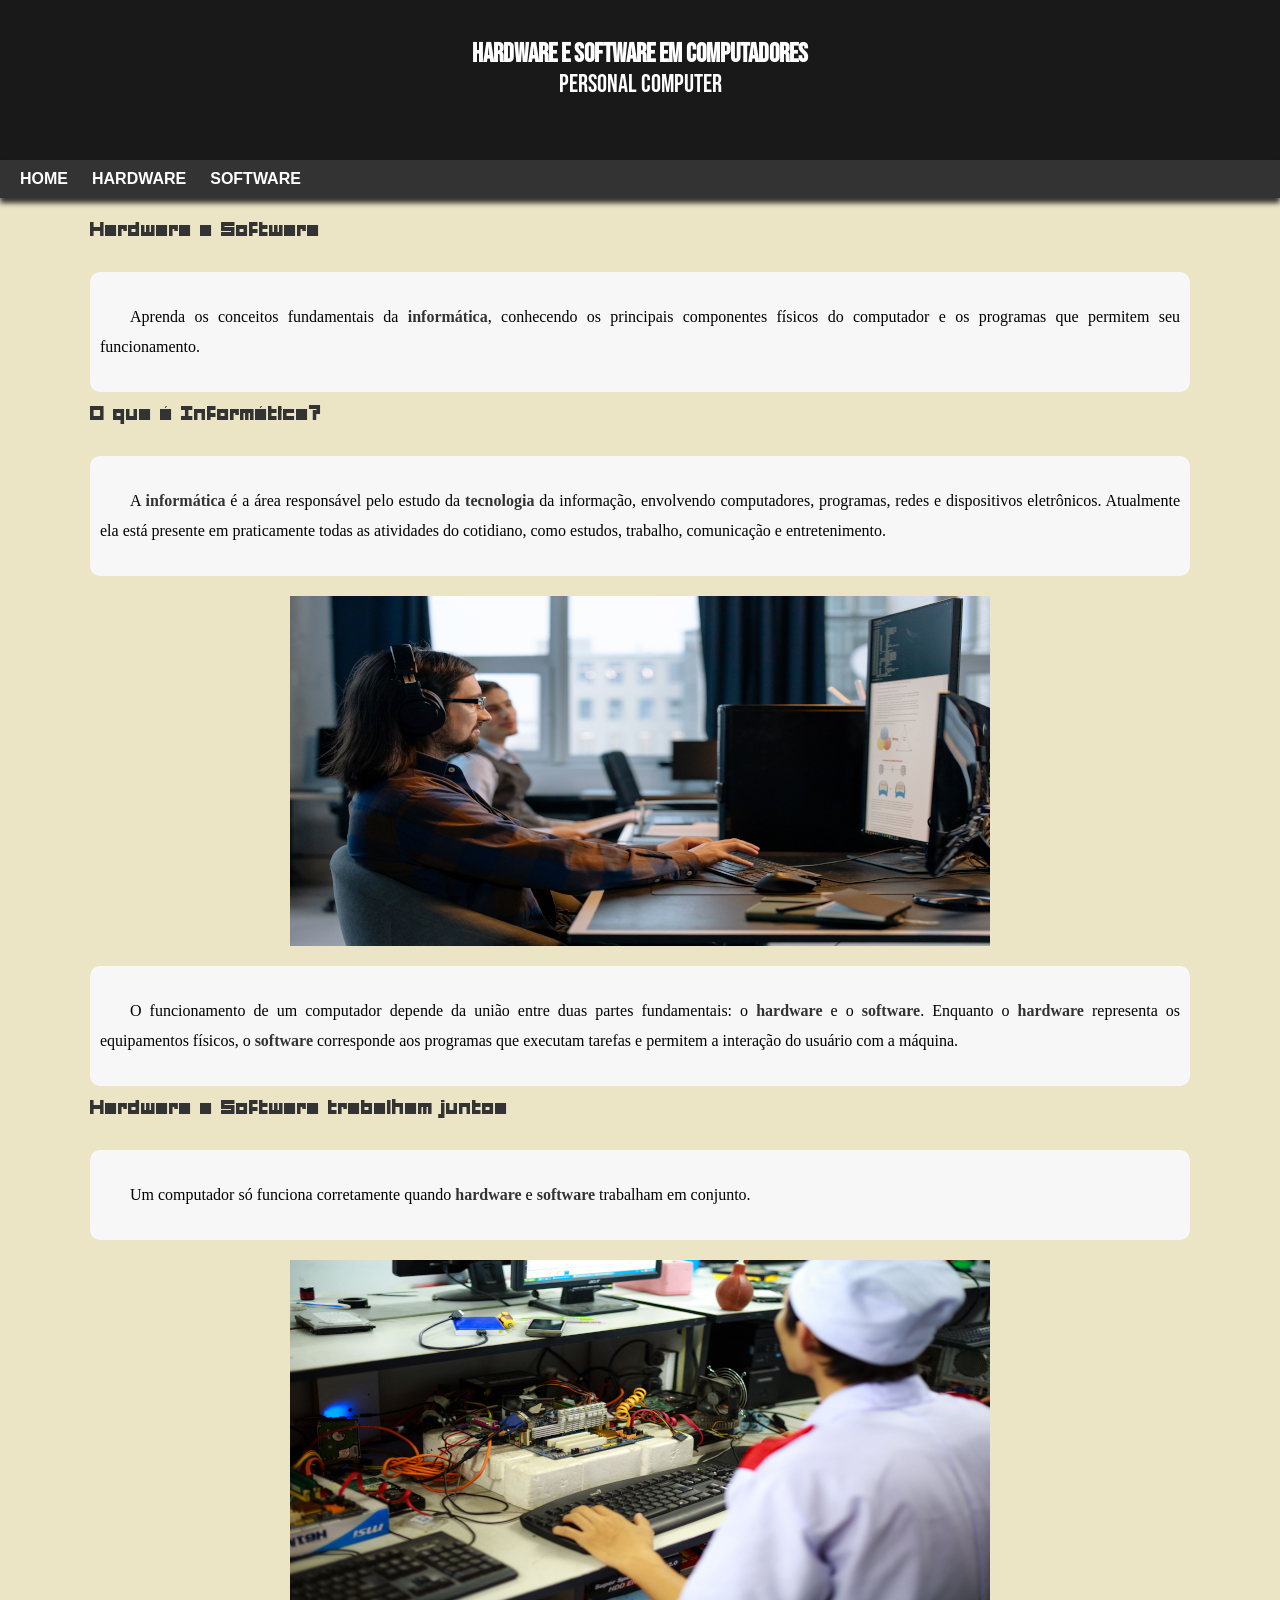
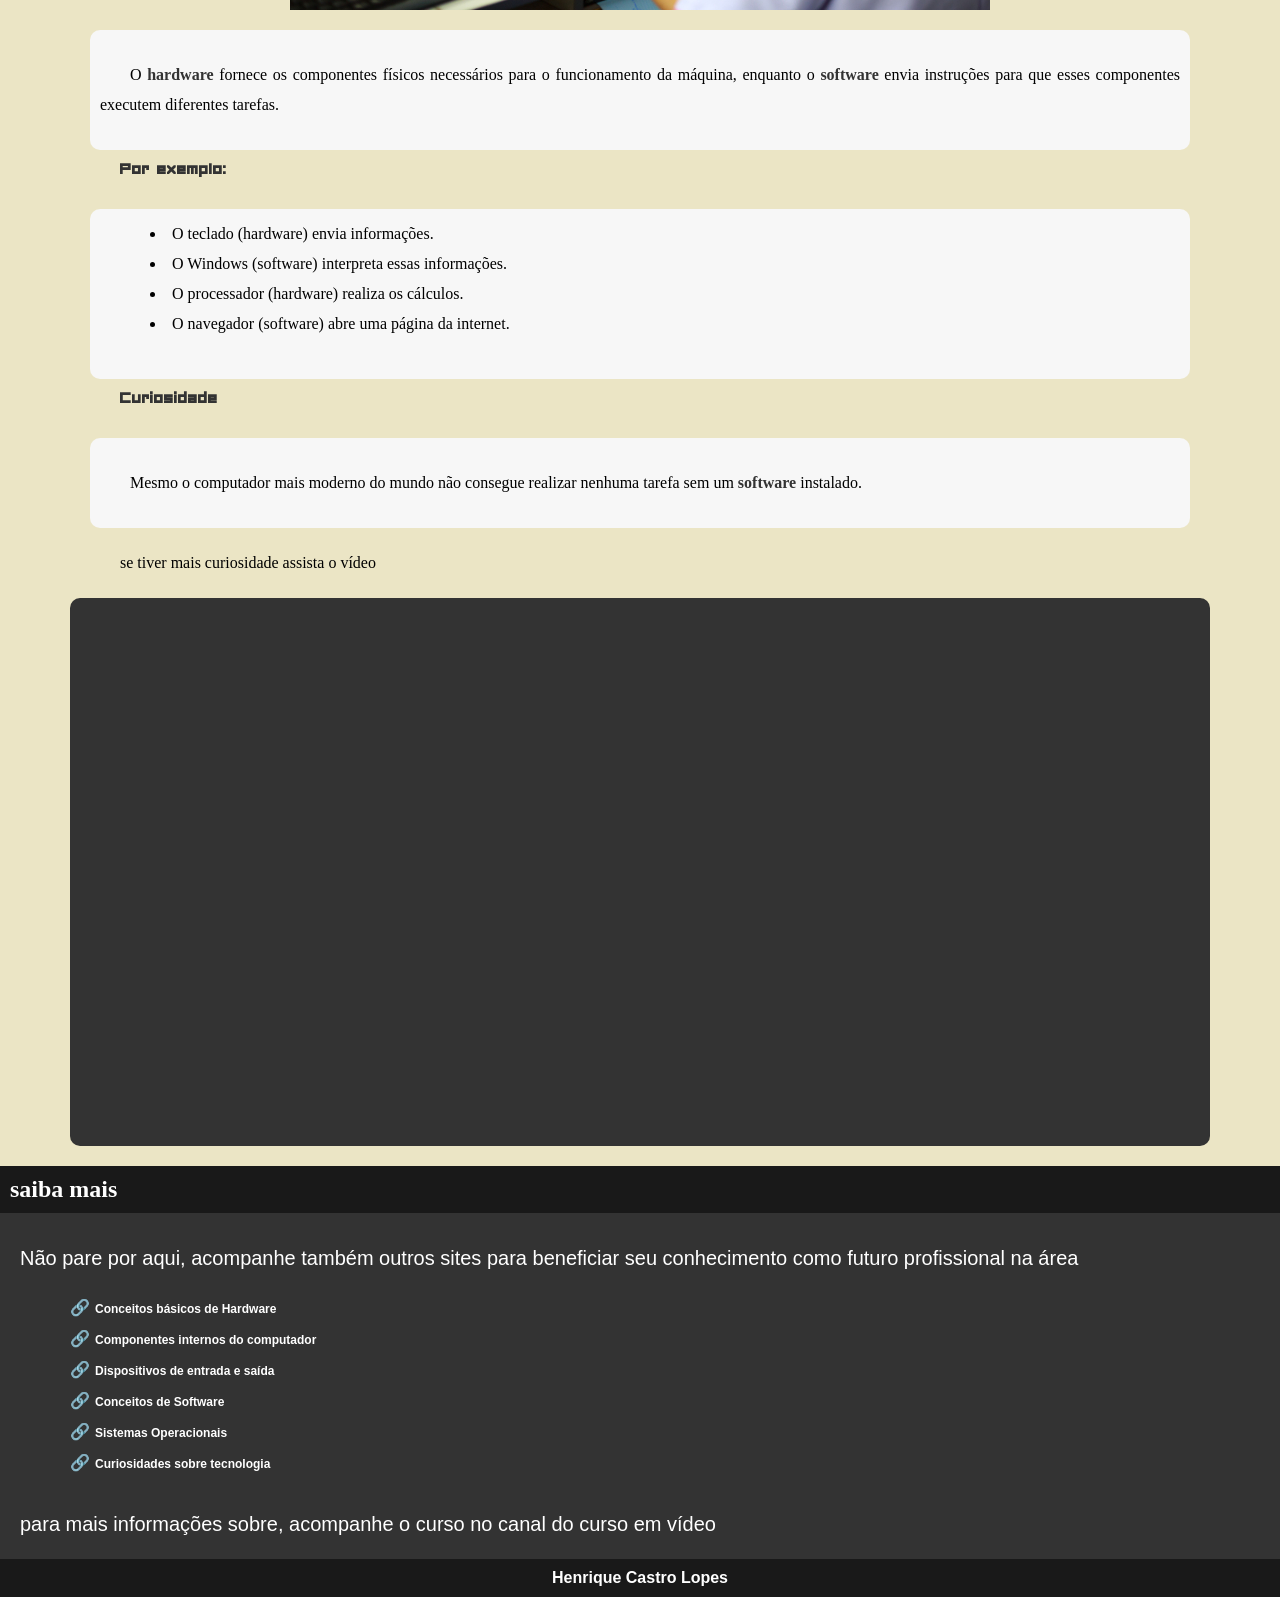
==== index.html @ 678a20b5 "Initial commit" ====
<!DOCTYPE html>
<html lang="pt-br">
<head>
    <meta charset="UTF-8">
    <meta name="viewport" content="width=device-width, initial-scale=1.0">
    <title>Home</title>
    <link rel="shortcut icon" href="favicon.ico" type="image/x-icon">
    <link rel="stylesheet" href="style.css">
</head>
<body>
    <header>
        <h1>HARDWARE e SOFTWARE em Computadores</h1>
        <p>PERSONAL COMPUTER</p>
    </header>

    <nav>
        <a href="home.html">HOME</a>
        <a href="hardware/hardware.html" target="_blank">HARDWARE</a>
        <a href="software/software.html" target="_blank">SOFTWARE</a>
    </nav>

<main>
    <article>
        <h1>Hardware e Software</h1>
        
        <div>
            <p>Aprenda os conceitos fundamentais da <strong>informática</strong>, conhecendo os principais componentes físicos do computador e os programas que permitem seu funcionamento.</p>
        </div>
        
        <h2>O que é Informática?</h2>
        
        <div>
            <p>A <strong>informática</strong> é a área responsável pelo estudo da <strong>tecnologia</strong> da informação, envolvendo computadores, programas, redes e dispositivos eletrônicos. Atualmente ela está presente em praticamente todas as atividades do cotidiano, como estudos, trabalho, comunicação e entretenimento.</p>
        </div>

            <picture>
                <source media="(max-width: 600px)" srcset="imagens/informatica-pq.jpg" type="image/jpg">
                <img src="imagens/informatica.jpg" alt="informatica">
            </picture>
        
        <div>
            <p>O funcionamento de um computador depende da união entre duas partes fundamentais: o <strong>hardware</strong> e o <strong>software</strong>. Enquanto o <strong>hardware</strong> representa os equipamentos físicos, o <strong>software</strong> corresponde aos programas que executam tarefas e permitem a interação do usuário com a máquina.</p>
        </div>
        
        <h2>Hardware e Software trabalham juntos</h2>
        
        <div>
            <p>Um computador só funciona corretamente quando <strong>hardware</strong> e <strong>software</strong> trabalham em conjunto.</p>
        </div>
        
        <picture>
            <source media="(max-width: 600px)" srcset="imagens/harsof-pq.jpg" type="image/jpg">
            <img src="imagens/harsof.jpg" alt="harsof">
        </picture>
        
        <div>
            <p>O <strong>hardware</strong> fornece os componentes físicos necessários para o funcionamento da máquina, enquanto o <strong>software</strong> envia instruções para que esses componentes executem diferentes tarefas.</p>
        </div>
        
        <h3>Por exemplo:</h3>
        
        <div>
            <ul>
                <li>O teclado (hardware) envia informações.</li>
                <li>O Windows (software) interpreta essas informações.</li>
                <li>O processador (hardware) realiza os cálculos.</li>
                <li>O navegador (software) abre uma página da internet.</li>
            </ul>
        </div>

        <h3>Curiosidade</h3>
        
        <div>
            <p>Mesmo o computador mais moderno do mundo não consegue realizar nenhuma tarefa sem um <strong>software</strong> instalado.</p>
        </div>
        
        <p>se tiver mais curiosidade assista o vídeo</p>
        
        <div class="video">
            <iframe width="560" height="315" src="https://www.youtube.com/embed/iT6E92Kt38o?si=bvCLhR-90kXqipxP" title="YouTube video player" frameborder="0" allow="accelerometer; autoplay; clipboard-write; encrypted-media; gyroscope; picture-in-picture; web-share" referrerpolicy="strict-origin-when-cross-origin" allowfullscreen></iframe>
        </div>

    </article>
</main>

<aside>
    <h2>saiba mais</h2>
    <p>Não pare por aqui, acompanhe também outros sites para beneficiar seu conhecimento como futuro profissional na área</p>
    
    <ul>
        <li><a href="https://www.todamateria.com.br/hardware-e-software/">Conceitos básicos de Hardware</a></li>
        <li><a href="https://www.apu.apus.edu/area-of-study/information-technology/resources/basic-components-of-a-computer/">Componentes internos do computador</a></li>
        <li><a href="https://www.significados.com.br/dispositivos-de-entrada-e-saida/">Dispositivos de entrada e saída</a></li>
        <li><a href="https://www.significados.com.br/software/">Conceitos de Software</a></li>
        <li><a href="https://www.ibm.com/br-pt/think/topics/operating-systems">Sistemas Operacionais</a></li>
        <li><a href="https://eletronjun.com.br/blog/?gad_source=1&gad_campaignid=10745352899&gbraid=0AAAAADL0O96Q8dYoWrWL6KG4-k_rSBrrR&gclid=CjwKCAjwmdLSBhANEiwAkREMN-A4eYgXvEwAb1TgO-d-ysGG-lxE4LordVeeuG6c_Vt4MCcbLPbuVhoCAecQAvD_BwE">Curiosidades sobre tecnologia</a></li>
    </ul>

    <p>para mais informações sobre, acompanhe o curso no canal do curso em vídeo</p>
</aside>

<footer>Henrique Castro Lopes</footer>
</body>
</html>
---- style.css ----
@charset "UTF-8";

@import url('https://fonts.googleapis.com/css2?family=Archivo+Black&family=Bebas+Neue&family=Forum&family=Oswald:wght@200..700&display=swap');

@font-face{
    font-family: "square";
    src: url(fontes/FORCED\ SQUARE.ttf);
    font-weight: normal;
    font-style: normal;
}

:root{
    --cor0: #ffffff;
    --cor1: #191919;
    --cor2: #F7F7F7;
    --cor3: #333333;
    --cor4: #000000;
    --cor5: #EBE5C5;

    --font-padrao: Arial, Helvetica, sans-serif;
    --font-destaque: 'Bebas Neue', cursive;
    --font-square: "square", cursive;
}

*{
    margin: 0px;
    padding: 0px;
}

body{
    background-color: var(--cor5);
}

header{
    background-color: var(--cor1);
    padding-top: 40px;
    line-height: 30px;
    min-height: 120px;
}

header h1{
    font-family: var(--font-destaque);
    font-size: clamp(24px, 2vw, 35px);
    text-align: center;
    color: var(--cor0);
}

header p{
    font-family: var(--font-destaque);
    font-size: clamp(15px, 2vw, 25px);
    text-align: center;
    color: var(--cor0);
}

nav{
    background-color: var(--cor3);
    padding: 10px;
    box-shadow: 0px 5px 5px var(--cor3);
}

nav a{
    color: var(--cor0);
    font-family: var(--font-padrao);
    font-weight: bold;
    text-decoration: none;
    padding: 10px;
}

nav a:hover{
    background-color: var(--cor1);
    transition-duration: 0.7s;
}

main{
    max-width: 1100px;
    min-width: 300px;
    margin: auto;
    padding: 20px;
}

main picture{
    display: block;
    margin-top: 20px;
    margin-bottom: 20px;
}

main strong{
    color: var(--cor3);
}

main h1{
    color: var(--cor3);
    font-family: var(--font-square);
    margin-bottom: 30px;
}

main h2{
    color: var(--cor3);
    font-family: var(--font-square);
    margin-bottom: 30px;
}

main h3{
    color: var(--cor3);
    font-family: var(--font-square);
    margin-bottom: 30px;
    margin-left: 30px;
}

.img-con{
    border-radius: 0px;
}

.contain{
    display: block;
    margin: auto;
    padding: 0px;
    display: flex;
    gap: none;
}

.contain picture{
    margin: auto;
}

.contain img{
    width: 120px
}


ul{
    list-style-position: inside;
    margin-bottom: 30px;
    line-height: 30px;
    margin-left: 50px;
}

main p{
    text-indent: 30px;
    line-height: 30px;
    margin-top: 20px;
    margin-bottom: 20px;
    text-align: justify;
}

main div{
    background-color: var(--cor2);
    padding: 10px;
    border-radius: 10px;
    margin-bottom: 10px;
}

main img{
    display: block;
    margin: auto;
}

.video{
    background-color: var(--cor3);
    margin: 0px -20px 0px -20px;
    padding: 20px;
    padding-bottom: 48%;
    position: relative;
}

iframe{
    position: absolute;
    top: 5%;
    left: 5%;
    width: 90%;
    height: 90%;
}

aside{
    background-color: var(--cor3);
    padding: 20px;
    min-height: 200px;
}

aside h2{
    color: var(--cor0);
    background-color: var(--cor1);
    padding: 10px;
    margin: -20px -20px 30px -20px;
}

aside ul{
    margin-top: 20px;
    list-style-type: '\1F517';
}

aside p{
    color: var(--cor0);
    text-align: justify;
    font-family: var(--font-padrao);
    line-height: 30px;
    font-size: clamp(15px, 2vw, 20px);
}

aside li{
    color: var(--cor0);
    
}

li > a{
    color: var(--cor0);
    text-decoration: none;
    font-family: var(--font-padrao);
    font-weight: bold;
    padding: 5px;
    font-size: clamp(10px, 2vw, 12px);
}

li a:hover{
    background-color: #191919;
    transition-duration: 0.7s;
}

footer{
    text-align: center;
    background-color: var(--cor1);
    color: var(--cor0);
    font-family: var(--font-padrao);
    font-weight: bold;
    padding: 10px;
}
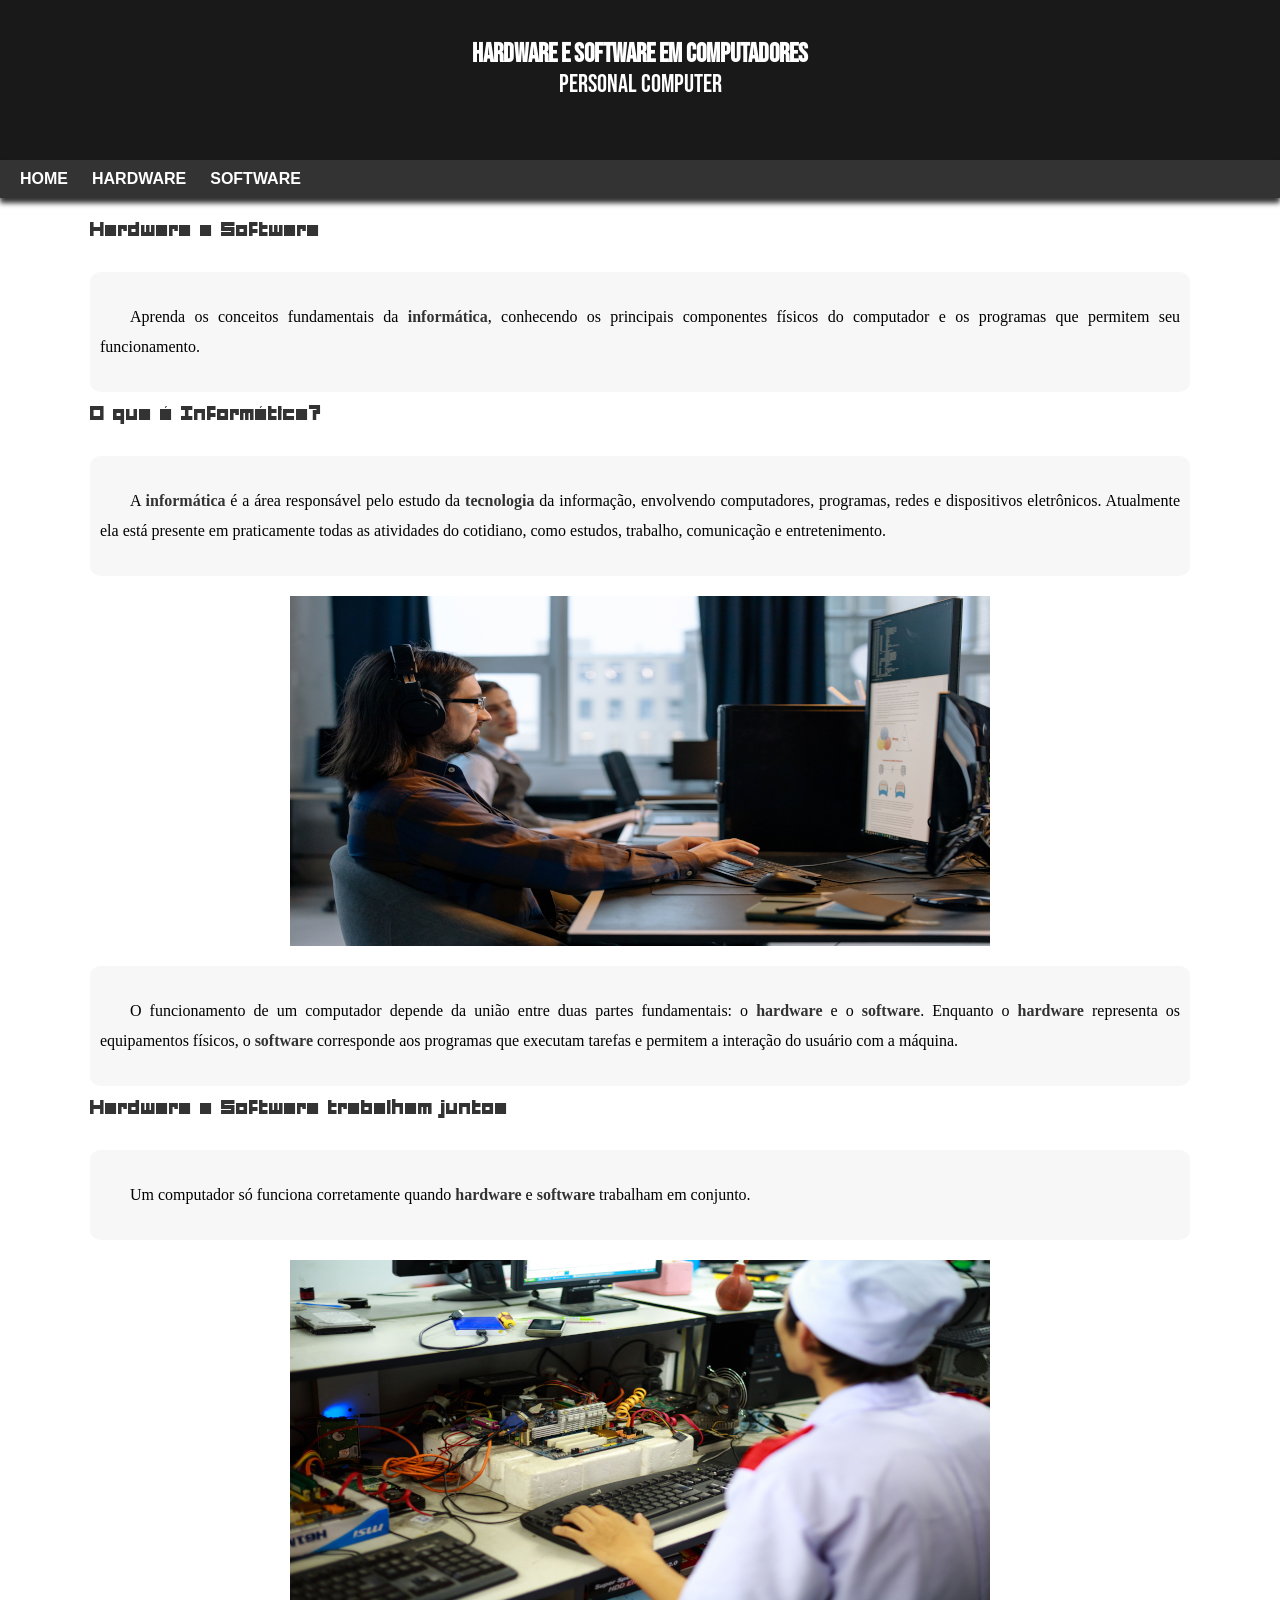
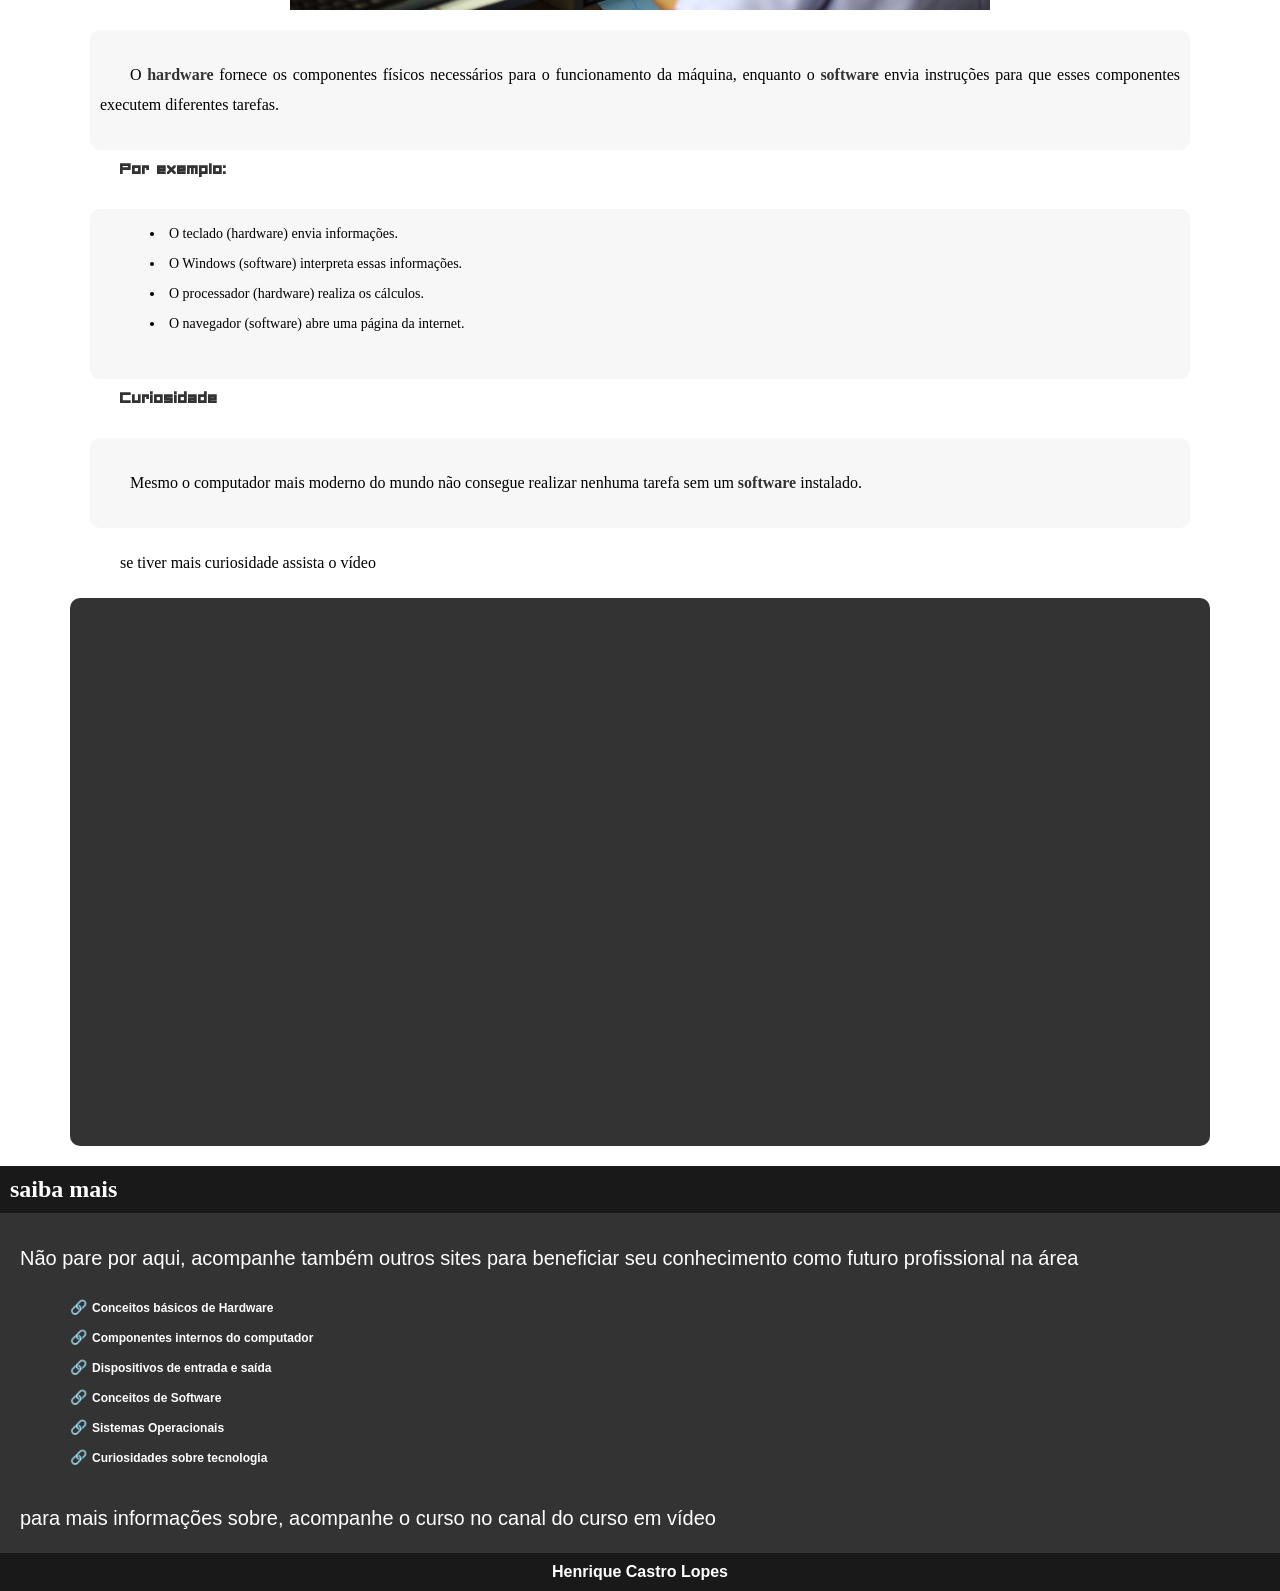
==== commit 3c9c9415: "update-nav-a" ====
--- a/index.html
+++ b/index.html
@@ -14,7 +14,7 @@
     </header>
 
     <nav>
-        <a href="home.html">HOME</a>
+        <a href="index.html">HOME</a>
         <a href="hardware/hardware.html" target="_blank">HARDWARE</a>
         <a href="software/software.html" target="_blank">SOFTWARE</a>
     </nav>
--- a/style.css
+++ b/style.css
@@ -28,7 +28,7 @@
 }
 
 body{
-    background-color: var(--cor5);
+    background-color: var(--cor0);
 }
 
 header{
@@ -133,6 +133,7 @@
     margin-bottom: 30px;
     line-height: 30px;
     margin-left: 50px;
+    font-size: clamp(12px, 2vw, 14px);
 }
 
 main p{
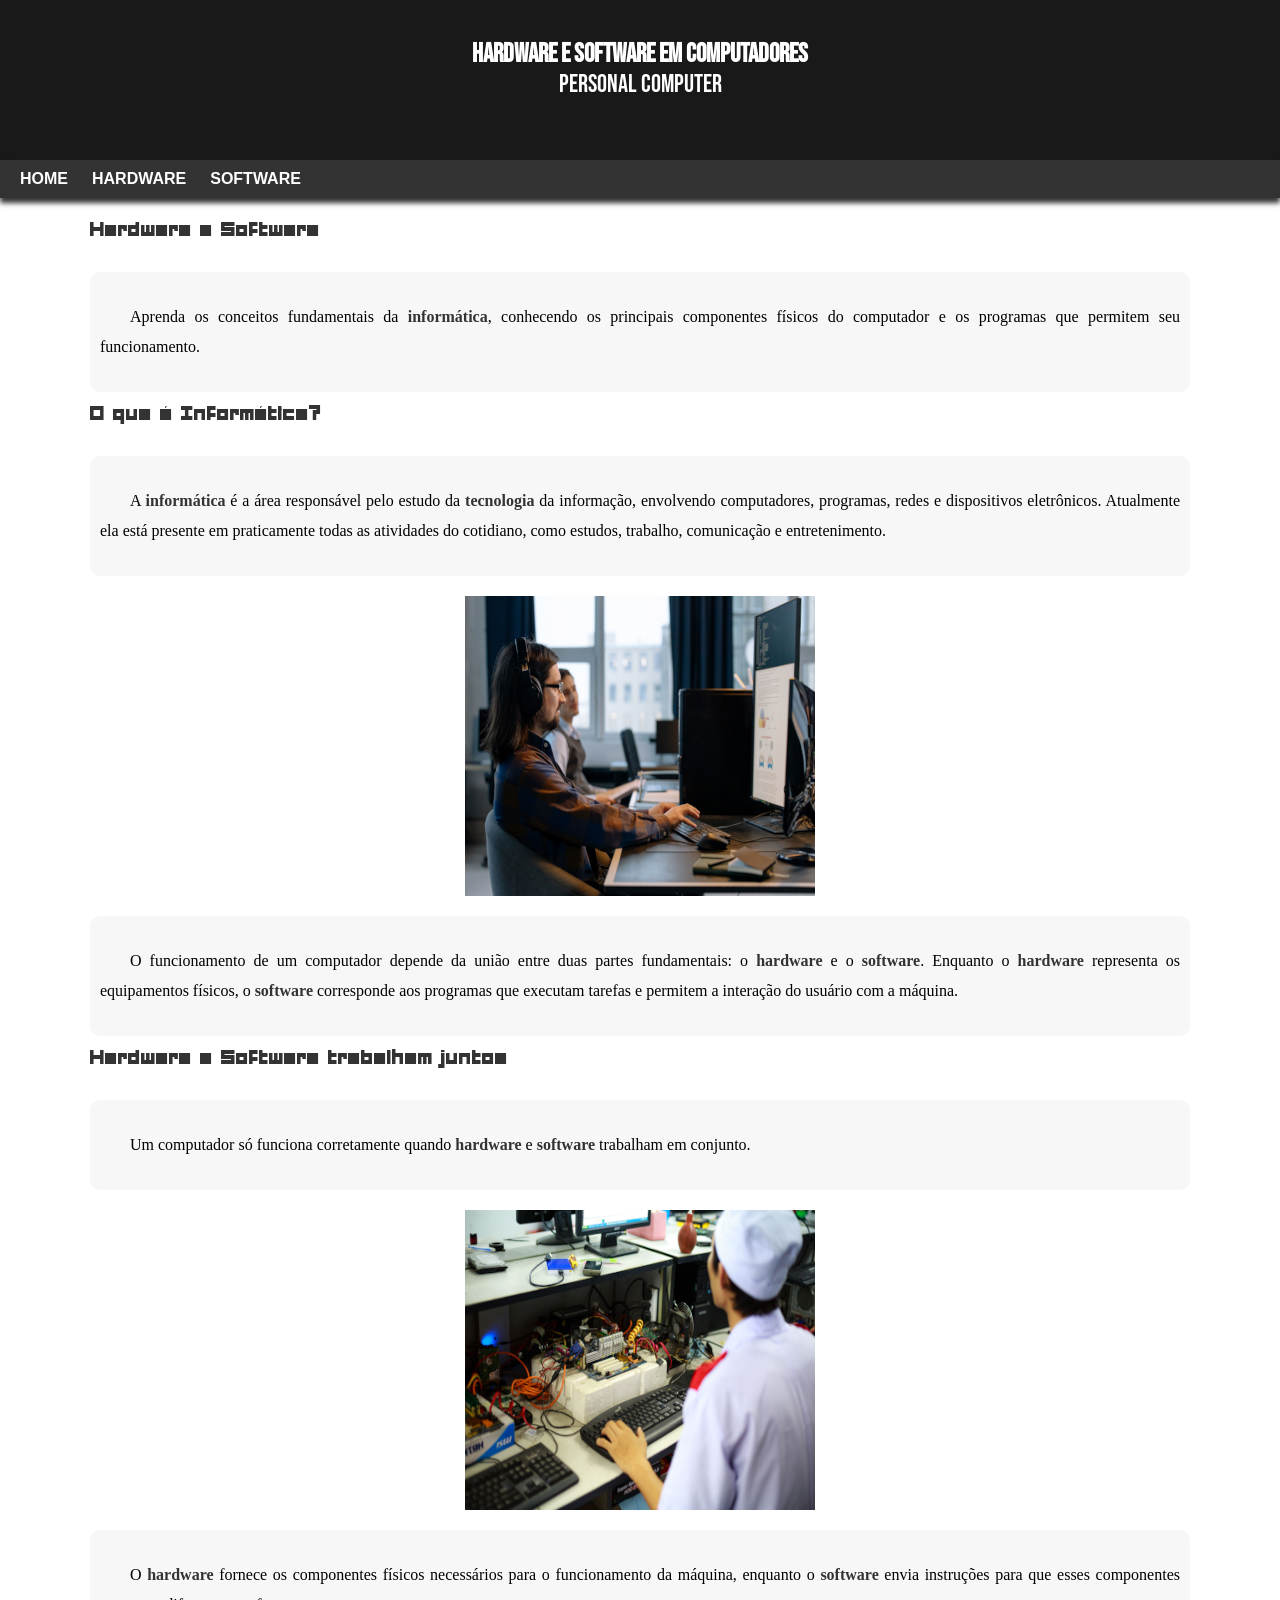
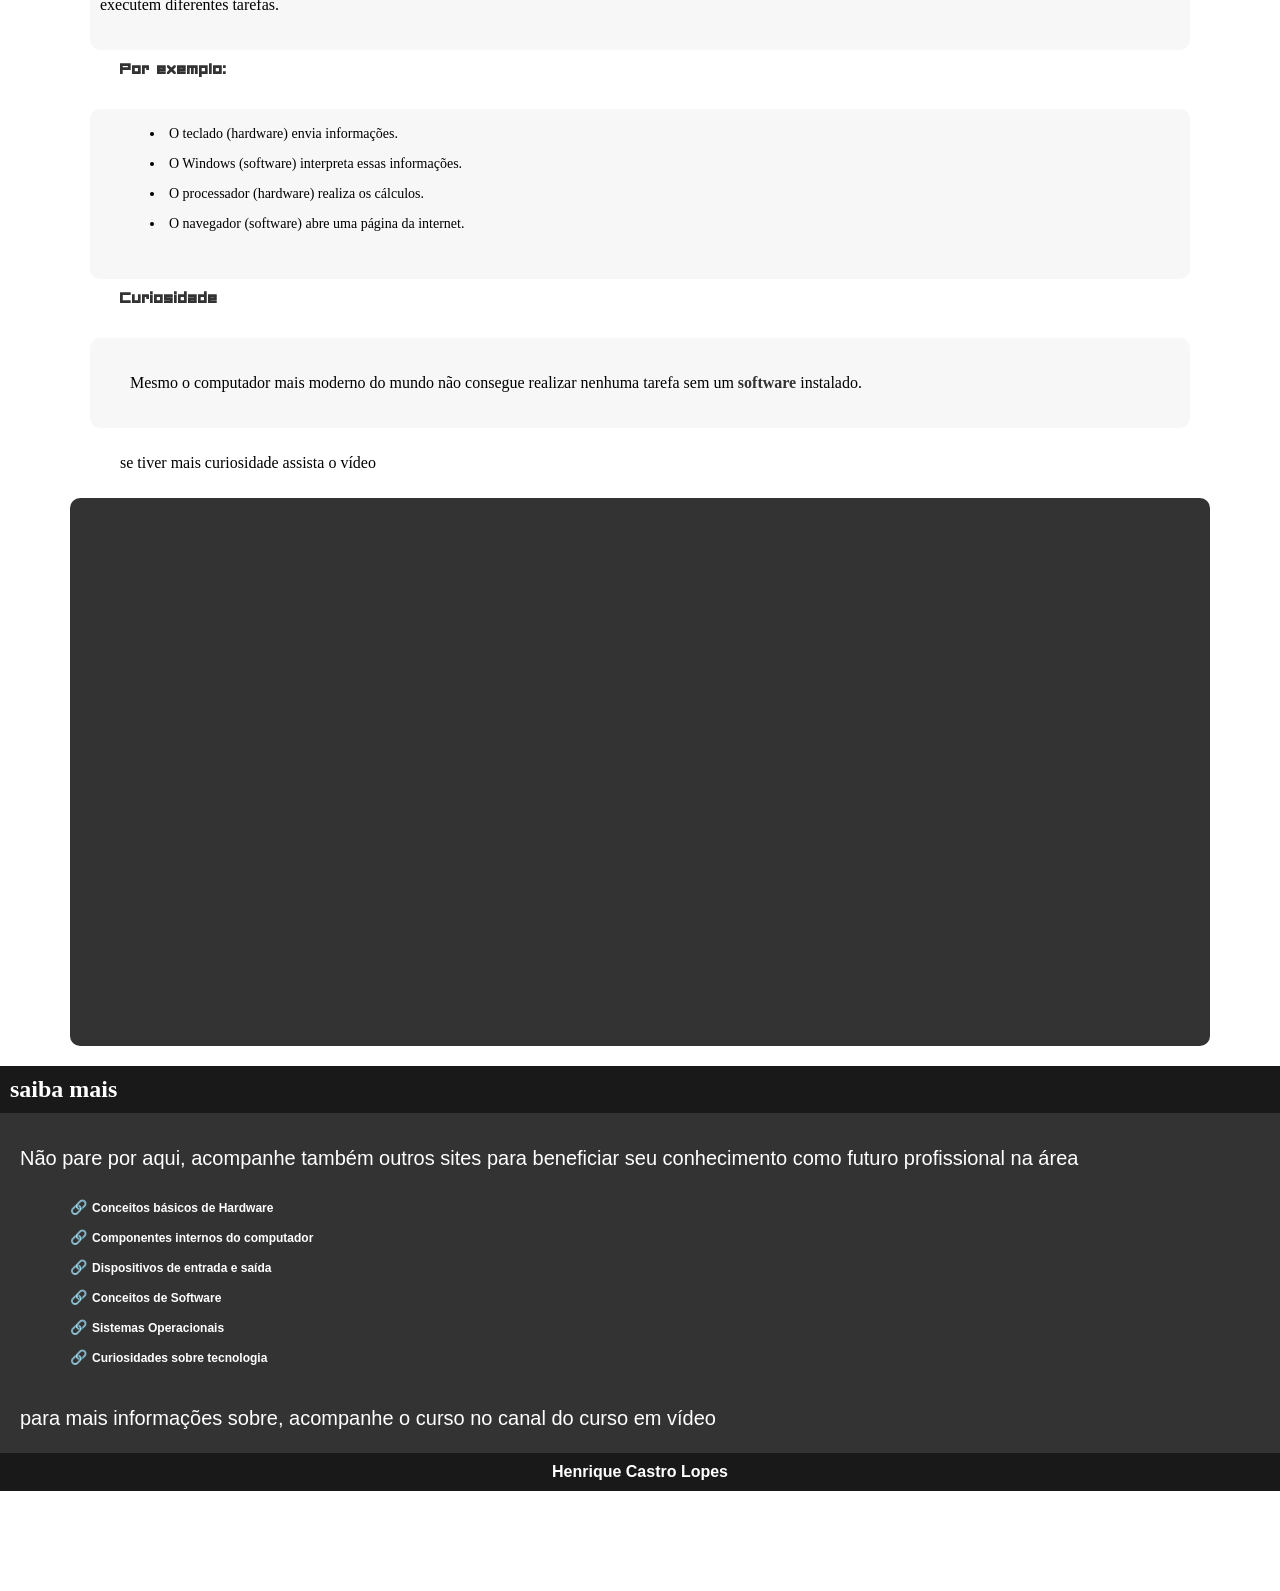
==== commit 55a8fb86: "space" ====
--- a/index.html
+++ b/index.html
@@ -8,6 +8,7 @@
     <link rel="stylesheet" href="style.css">
 </head>
 <body>
+    
     <header>
         <h1>HARDWARE e SOFTWARE em Computadores</h1>
         <p>PERSONAL COMPUTER</p>
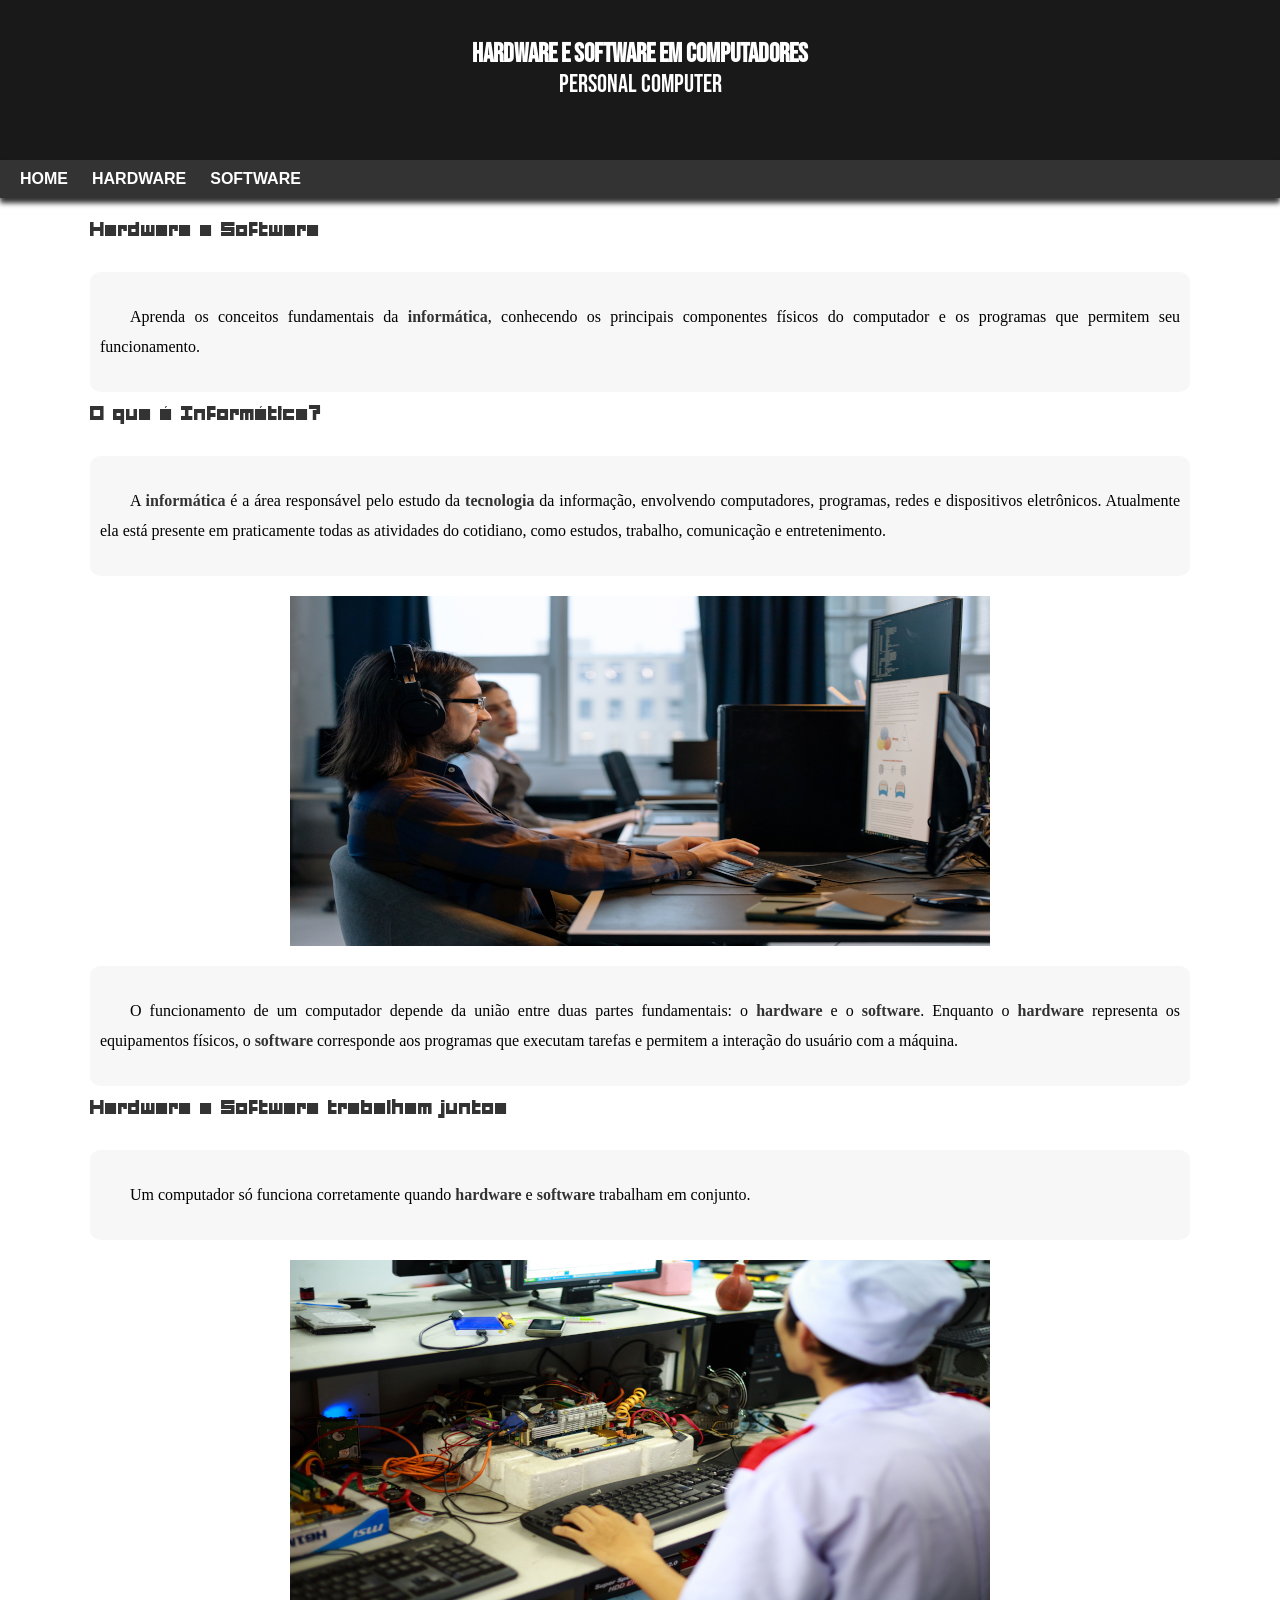
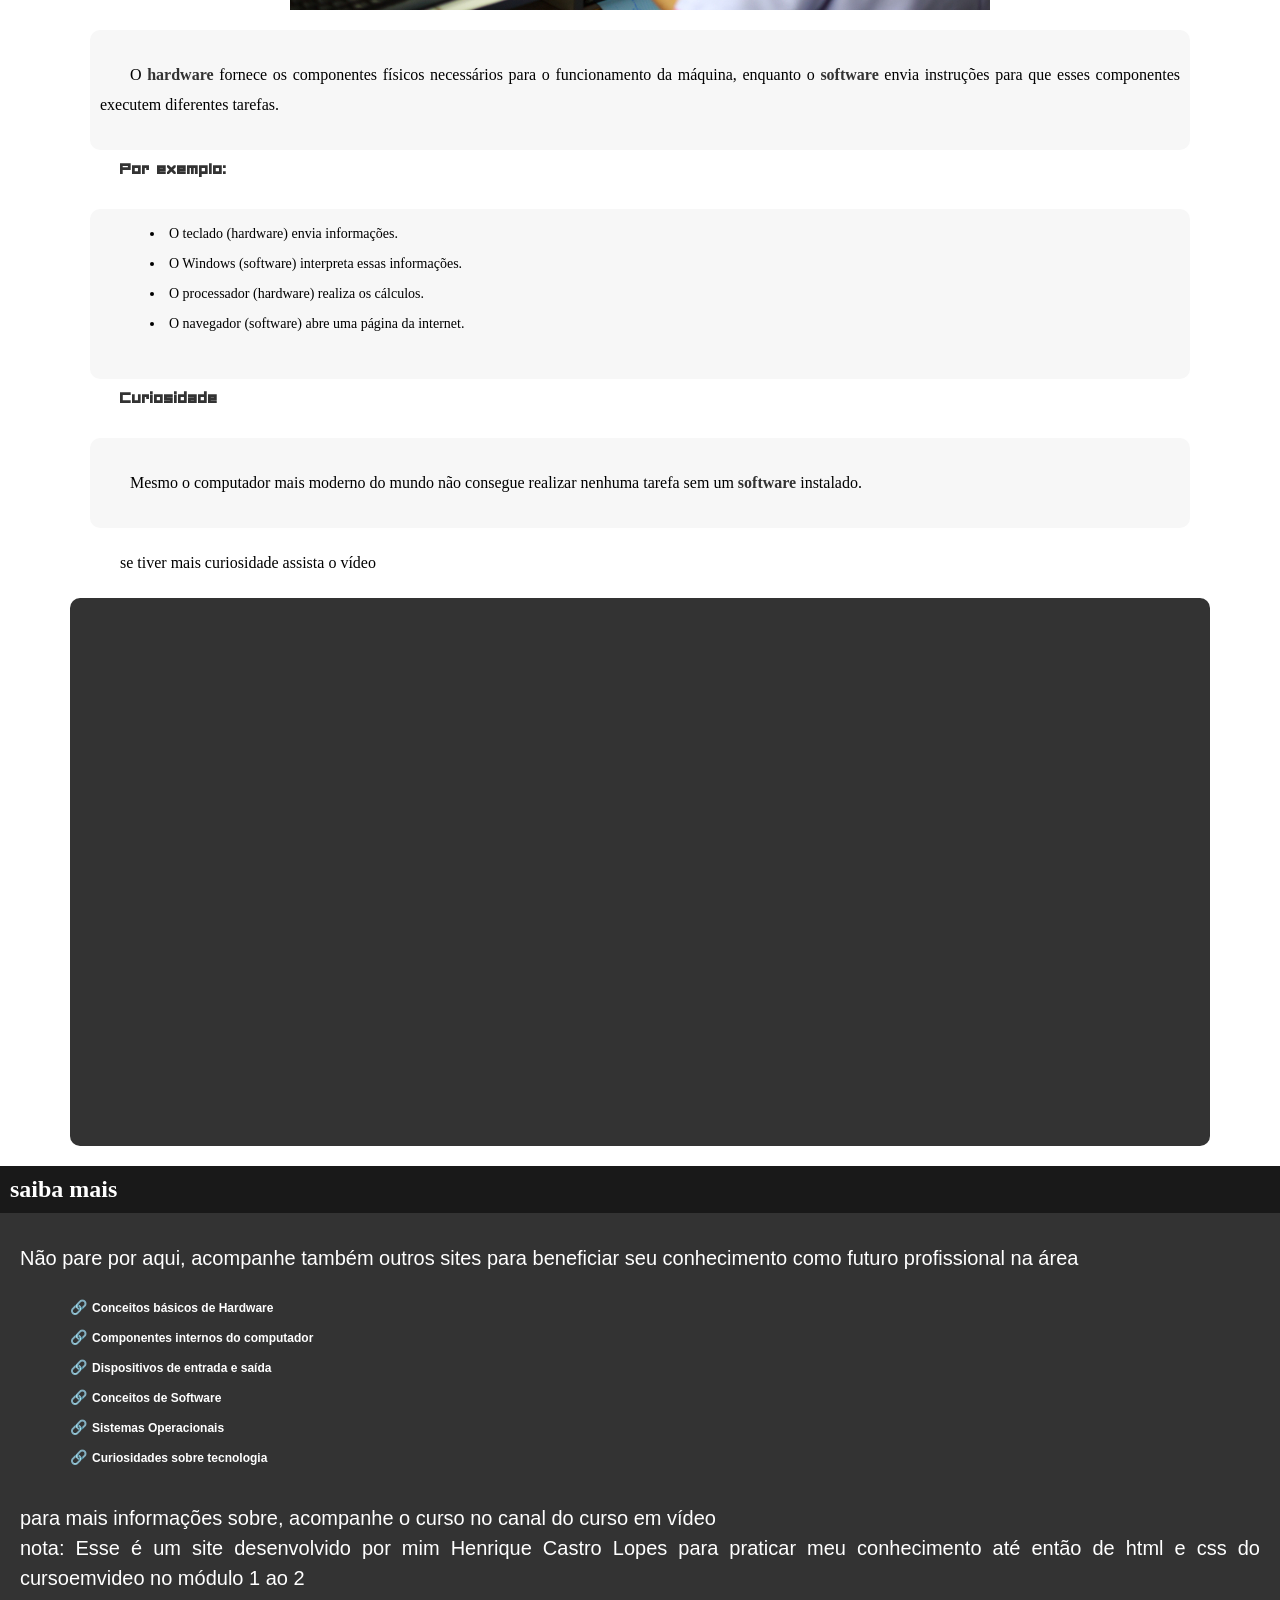
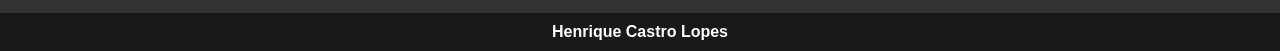
==== commit 24d789c9: "index update" ====
--- a/index.html
+++ b/index.html
@@ -98,6 +98,7 @@
     </ul>
 
     <p>para mais informações sobre, acompanhe o curso no canal do curso em vídeo</p>
+    <p><span>nota: </span>Esse é um site desenvolvido por mim Henrique Castro Lopes para praticar meu conhecimento até então de html e css do cursoemvideo no módulo 1 ao 2</p>
 </aside>
 
 <footer>Henrique Castro Lopes</footer>
